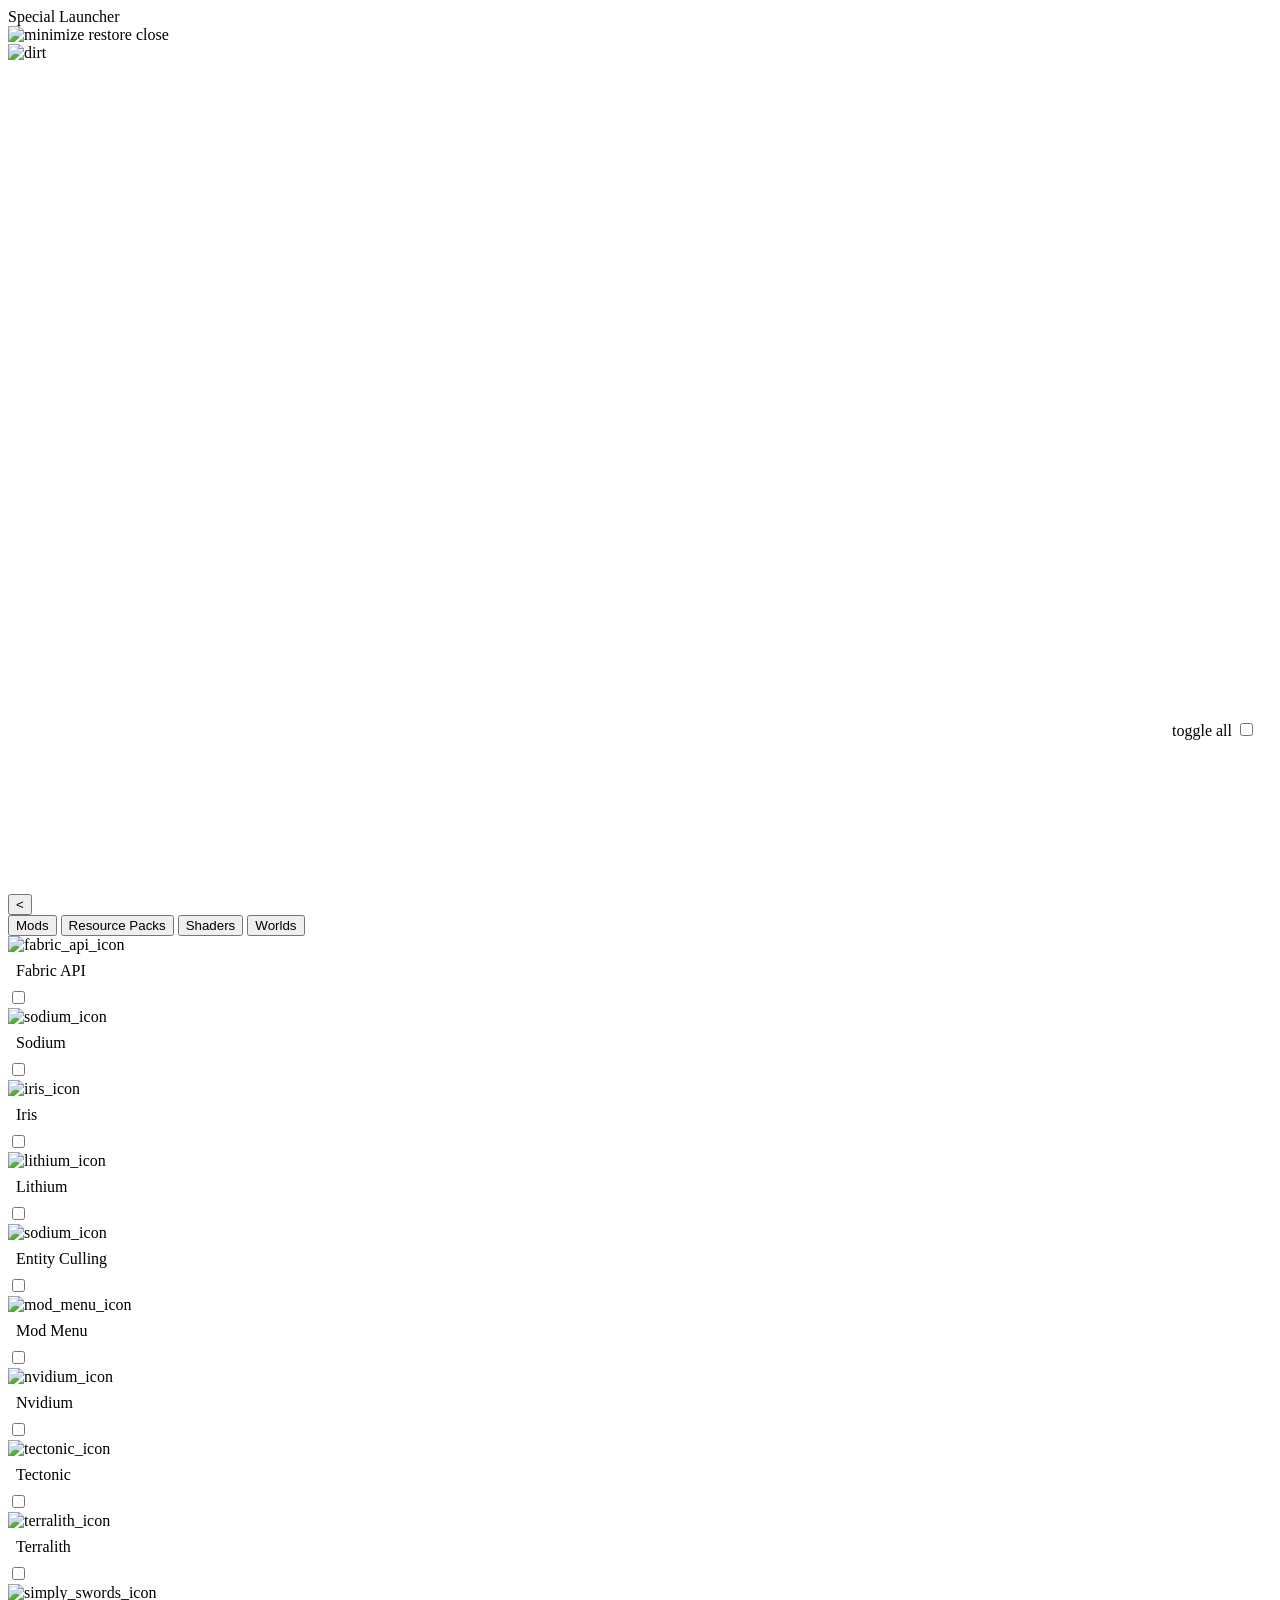
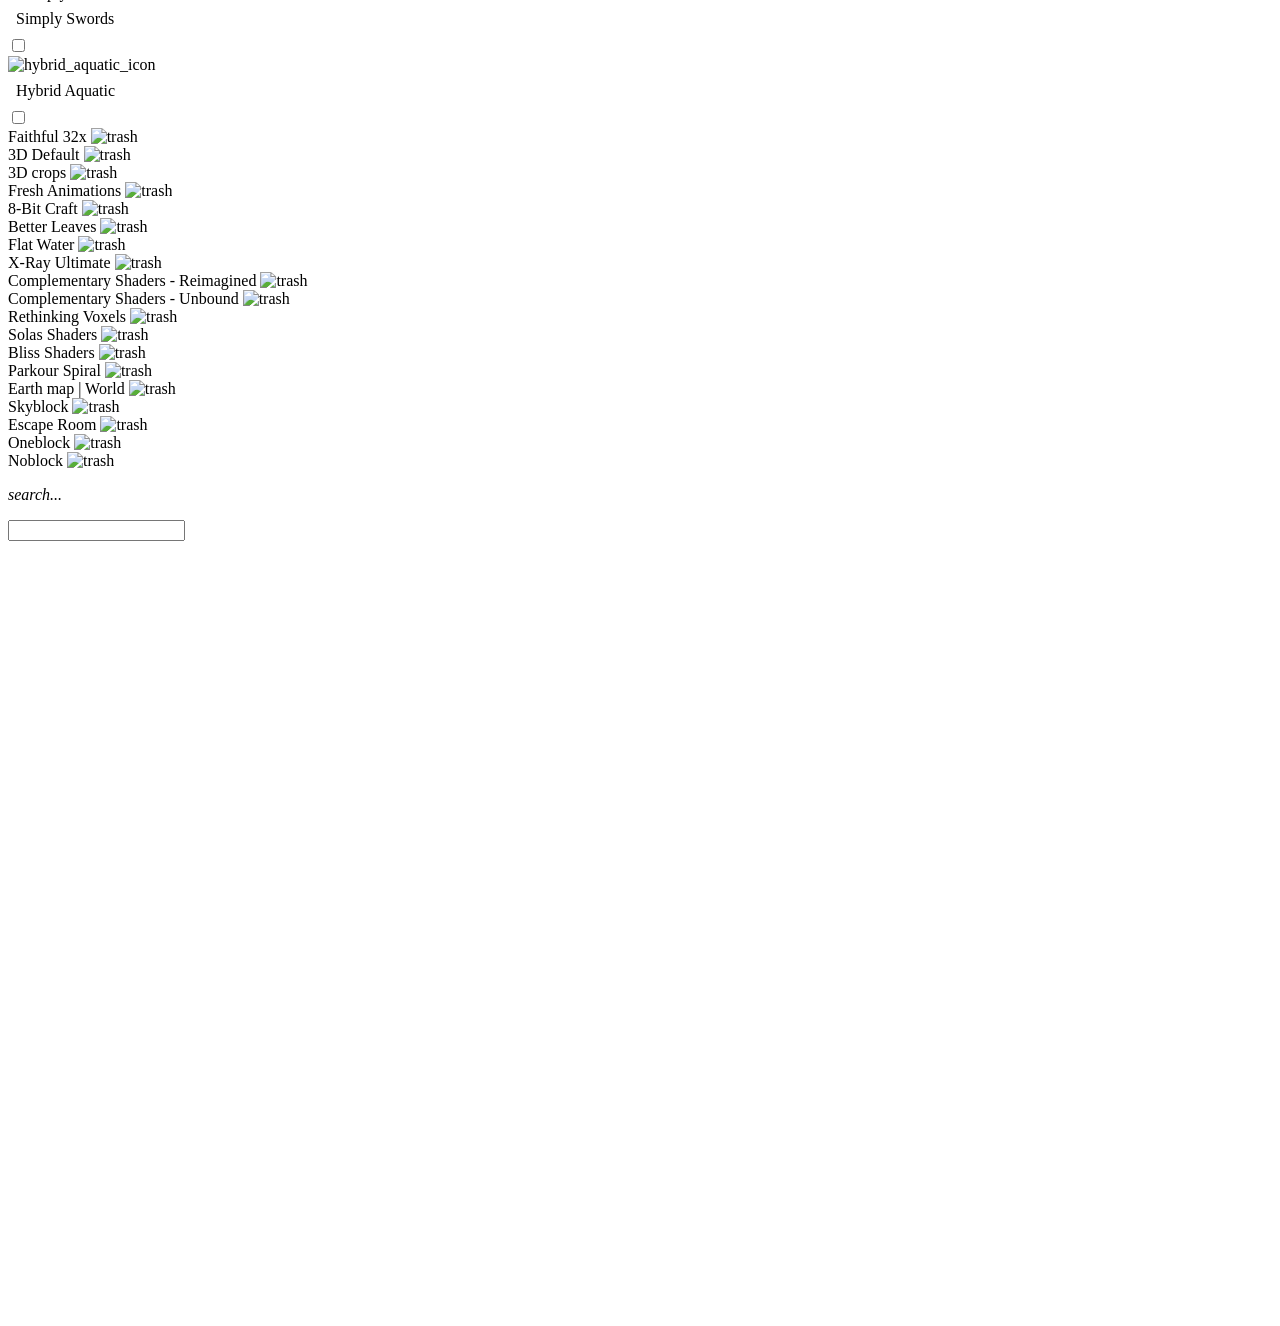
==== Edit.html @ 5695efb0 "Add files via upload" ====
<!DOCTYPE html>
<html lang="en">
    <head>
        <meta charset="UTF-8">
        <title>Special Launcher</title>

        <link rel="preconnect" href="https://fonts.googleapis.com">
        <link rel="preconnect" href="https://fonts.gstatic.com" crossorigin>
        <link href="https://fonts.googleapis.com/css2?family=Alumni+Sans:ital,wght@0,100..900;1,100..900&family=Audiowide&display=swap" rel="stylesheet">

        <link rel="stylesheet" href="css/styles.css">

    </head>
    <body>
        <div class="topBar">
            <div class="Logo">Special Launcher</div><img class="windowControl" src="https://static.vecteezy.com/system/resources/previews/015/601/387/non_2x/minimize-maximize-and-close-icons-elements-of-the-application-window-vector.jpg" alt="minimize restore close">
        </div>

        <div class="background">
            <img class="backgroundImg" src="https://images-wixmp-ed30a86b8c4ca887773594c2.wixmp.com/f/9c9e740d-df91-4221-be13-b37fb394f7f4/d4ywq8d-e1806567-312f-4e26-a769-147436e0a4c6.png/v1/fill/w_900,h_900,q_80,strp/ipad_wallpaper_mc_dirt_by_xseanx123_d4ywq8d-fullview.jpg?token=eyJ0eXAiOiJKV1QiLCJhbGciOiJIUzI1NiJ9.[base64].gZ0K_9PTV3Ivftfz1FBOGHSs0NLSWyfgqc07-NCw5w8" alt="dirt">
        </div>
        
        <div class="panel" style="width: 80rem; height: 52rem; top: 3.5rem; left: 1rem;">

        </div>

        <button class="backButton" onclick="window.location.href='index.html'"><</button>
        <div class="switcherBar">
            <button data-target="slide1" class="editSwitchers active">Mods</button>
            <button data-target="slide2" class="editSwitchers">Resource Packs</button>
            <button data-target="slide3" class="editSwitchers">Shaders</button>
            <button data-target="slide4" class="editSwitchers">Worlds</button>
        </div>
        <div class="panelsContainer">
            <div id="slide1" class="editContent active">
                <section>
                    <div class="modBlock">
                        <img src="https://cdn.modrinth.com/data/P7dR8mSH/icon.png" alt="fabric_api_icon">
                        <p style="margin: 0.5rem;">Fabric API</p>
                    <label class="switch">
                        <input type="checkbox" class="toggle_input">
                        <span class="slider"></span>
                    </label>
                    </div>
                    <div class="modBlock">
                        <img src="https://media.forgecdn.net/avatars/thumbnails/284/773/256/256/637298471098686391.png" alt="sodium_icon">
                        <p style="margin: 0.5rem;">Sodium</p>
                    <label class="switch">
                        <input type="checkbox" class="toggle_input">
                        <span class="slider"></span>
                    </label>
                    </div>
                    <div class="modBlock">
                        <img src="https://media.forgecdn.net/avatars/thumbnails/1002/450/64/64/638522657871453967.png" alt="iris_icon">
                        <p style="margin: 0.5rem;">Iris</p>
                        <label class="switch">
                            <input type="checkbox" class="toggle_input">
                            <span class="slider"></span>
                        </label>
                    </div>
                    <div class="modBlock">
                        <img src="https://media.forgecdn.net/avatars/thumbnails/246/646/64/64/637158441743060329.png" alt="lithium_icon">
                        <p style="margin: 0.5rem;">Lithium</p>
                        <label class="switch">
                            <input type="checkbox" class="toggle_input">
                            <span class="slider"></span>
                        </label>
                    </div>
                    <div class="modBlock">
                        <img src="https://cdn.modrinth.com/data/NNAgCjsB/icon.png" alt="sodium_icon">
                        <p style="margin: 0.5rem;">Entity Culling</p>
                    <label class="switch">
                        <input type="checkbox" class="toggle_input">
                        <span class="slider"></span>
                    </label>
                    </div>
                    <div class="modBlock">
                        <img src="https://media.forgecdn.net/avatars/thumbnails/1577/189/64/64/639021849968664892.png" alt="mod_menu_icon">
                        <p style="margin: 0.5rem;">Mod Menu</p>
                        <label class="switch">
                            <input type="checkbox" class="toggle_input">
                            <span class="slider"></span>
                        </label>
                    </div>
                    <div class="modBlock">
                        <img src="https://media.forgecdn.net/avatars/thumbnails/1208/205/64/64/638785460345615396.png" alt="nvidium_icon">
                        <p style="margin: 0.5rem;">Nvidium</p>
                        <label class="switch">
                            <input type="checkbox" class="toggle_input">
                            <span class="slider"></span>
                        </label>
                    </div>
                    <div class="modBlock">
                        <img src="https://media.forgecdn.net/avatars/thumbnails/1294/335/64/64/638841311022857637.png" alt="tectonic_icon">
                        <p style="margin: 0.5rem;">Tectonic</p>
                        <label class="switch">
                            <input type="checkbox" class="toggle_input">
                            <span class="slider"></span>
                        </label>
                    </div>
                    <div class="modBlock">
                        <img src="https://media.forgecdn.net/avatars/thumbnails/554/659/64/64/637897033487568646.png" alt="terralith_icon">
                        <p style="margin: 0.5rem;">Terralith</p>
                        <label class="switch">
                            <input type="checkbox" class="toggle_input">
                            <span class="slider"></span>
                        </label>
                    </div>
                    <div class="modBlock">
                        <img src="https://media.forgecdn.net/avatars/thumbnails/611/576/64/64/637996129346404798_animated.gif" alt="simply_swords_icon">
                        <p style="margin: 0.5rem;">Simply Swords</p>
                        <label class="switch">
                            <input type="checkbox" class="toggle_input">
                            <span class="slider"></span>
                        </label>
                    </div>
                    <div class="modBlock">
                        <img src="https://cdn.modrinth.com/data/HH4FjUqN/fabc8a1246571bbf44d0cb097073eafcfda2706c.png" alt="hybrid_aquatic_icon">
                        <p style="margin: 0.5rem;">Hybrid Aquatic</p>
                        <label class="switch">
                            <input type="checkbox" class="toggle_input">
                            <span class="slider"></span>
                        </label>
                    </div>
                    <p style="position: absolute; top: 44rem; right: 1.5rem;">toggle all <input type="checkbox" style="cursor: pointer;"></p>
                </section>
            </div>
            <div id="slide2" class="editContent">
                <section class="section2">
                    <div class="shaderBox">
                        Faithful 32x
                        <img src="https://cdn-icons-png.flaticon.com/512/11540/11540197.png" alt="trash" style="height: 1.5rem;">
                    </div>
                    <div class="shaderBox">
                        3D Default
                        <img src="https://cdn-icons-png.flaticon.com/512/11540/11540197.png" alt="trash" style="height: 1.5rem;">
                    </div>
                    <div class="shaderBox">
                        3D crops
                        <img src="https://cdn-icons-png.flaticon.com/512/11540/11540197.png" alt="trash" style="height: 1.5rem;">
                    </div>
                    <div class="shaderBox">
                        Fresh Animations
                        <img src="https://cdn-icons-png.flaticon.com/512/11540/11540197.png" alt="trash" style="height: 1.5rem;">
                    </div>
                    <div class="shaderBox">
                        8-Bit Craft
                        <img src="https://cdn-icons-png.flaticon.com/512/11540/11540197.png" alt="trash" style="height: 1.5rem;">
                    </div>
                    <div class="shaderBox">
                        Better Leaves
                        <img src="https://cdn-icons-png.flaticon.com/512/11540/11540197.png" alt="trash" style="height: 1.5rem;">
                    </div>
                    <div class="shaderBox">
                        Flat Water
                        <img src="https://cdn-icons-png.flaticon.com/512/11540/11540197.png" alt="trash" style="height: 1.5rem;">
                    </div>
                    <div class="shaderBox">
                        X-Ray Ultimate
                        <img src="https://cdn-icons-png.flaticon.com/512/11540/11540197.png" alt="trash" style="height: 1.5rem;">
                    </div>
                </section>
            </div>
            <div id="slide3" class="editContent">
                <section class="section2">
                    <div class="shaderBox">
                        Complementary Shaders - Reimagined
                        <img src="https://cdn-icons-png.flaticon.com/512/11540/11540197.png" alt="trash" style="height: 1.5rem;">
                    </div>
                    <div class="shaderBox">
                        Complementary Shaders - Unbound
                        <img src="https://cdn-icons-png.flaticon.com/512/11540/11540197.png" alt="trash" style="height: 1.5rem;">
                    </div>
                    <div class="shaderBox">
                        Rethinking Voxels
                        <img src="https://cdn-icons-png.flaticon.com/512/11540/11540197.png" alt="trash" style="height: 1.5rem;">
                    </div>
                    <div class="shaderBox">
                        Solas Shaders
                        <img src="https://cdn-icons-png.flaticon.com/512/11540/11540197.png" alt="trash" style="height: 1.5rem;">
                    </div>
                    <div class="shaderBox">
                        Bliss Shaders
                        <img src="https://cdn-icons-png.flaticon.com/512/11540/11540197.png" alt="trash" style="height: 1.5rem;">
                    </div>
                </section>
            </div>
            <div id="slide4" class="editContent">
                <section class="section2">
                    <div class="shaderBox">
                        Parkour Spiral
                        <img src="https://cdn-icons-png.flaticon.com/512/11540/11540197.png" alt="trash" style="height: 1.5rem;">
                    </div>
                    <div class="shaderBox">
                        Earth map | World
                        <img src="https://cdn-icons-png.flaticon.com/512/11540/11540197.png" alt="trash" style="height: 1.5rem;">
                    </div>
                    <div class="shaderBox">
                        Skyblock
                        <img src="https://cdn-icons-png.flaticon.com/512/11540/11540197.png" alt="trash" style="height: 1.5rem;">
                    </div>
                    <div class="shaderBox">
                        Escape Room
                        <img src="https://cdn-icons-png.flaticon.com/512/11540/11540197.png" alt="trash" style="height: 1.5rem;">
                    </div>
                    <div class="shaderBox">
                        Oneblock
                        <img src="https://cdn-icons-png.flaticon.com/512/11540/11540197.png" alt="trash" style="height: 1.5rem;">
                    </div>
                    <div class="shaderBox">
                        Noblock
                        <img src="https://cdn-icons-png.flaticon.com/512/11540/11540197.png" alt="trash" style="height: 1.5rem;">
                    </div>
                </section>
            </div>
        </div>

        <div class="panel" style="width: 20rem; height: 52rem; top: 3.5rem; left: 83rem">
            <p class="searchBox"><i>search...</i></p>
            <input type="search">
            <div id="searchResults"></div>
            <p class="searchBox" style="height: 10.5rem; margin-top: 0.5rem;"></p>
        </div>
        
        
        <script>
            const switchers = document.querySelectorAll('.editSwitchers');
            const slides = document.querySelectorAll('.editContent')

            switchers.forEach(switcher => {
                switcher.addEventListener('click', () => {

                    switchers.forEach(switcher => switcher.classList.remove('active'));
                    slides.forEach(slide => slide.classList.remove('active'));

                    switcher.classList.add('active');

                    const targetId = switcher.getAttribute('data-target');
                    document.getElementById(targetId).classList.add('active');
                });
            });
        </script>
    </body>
</html>
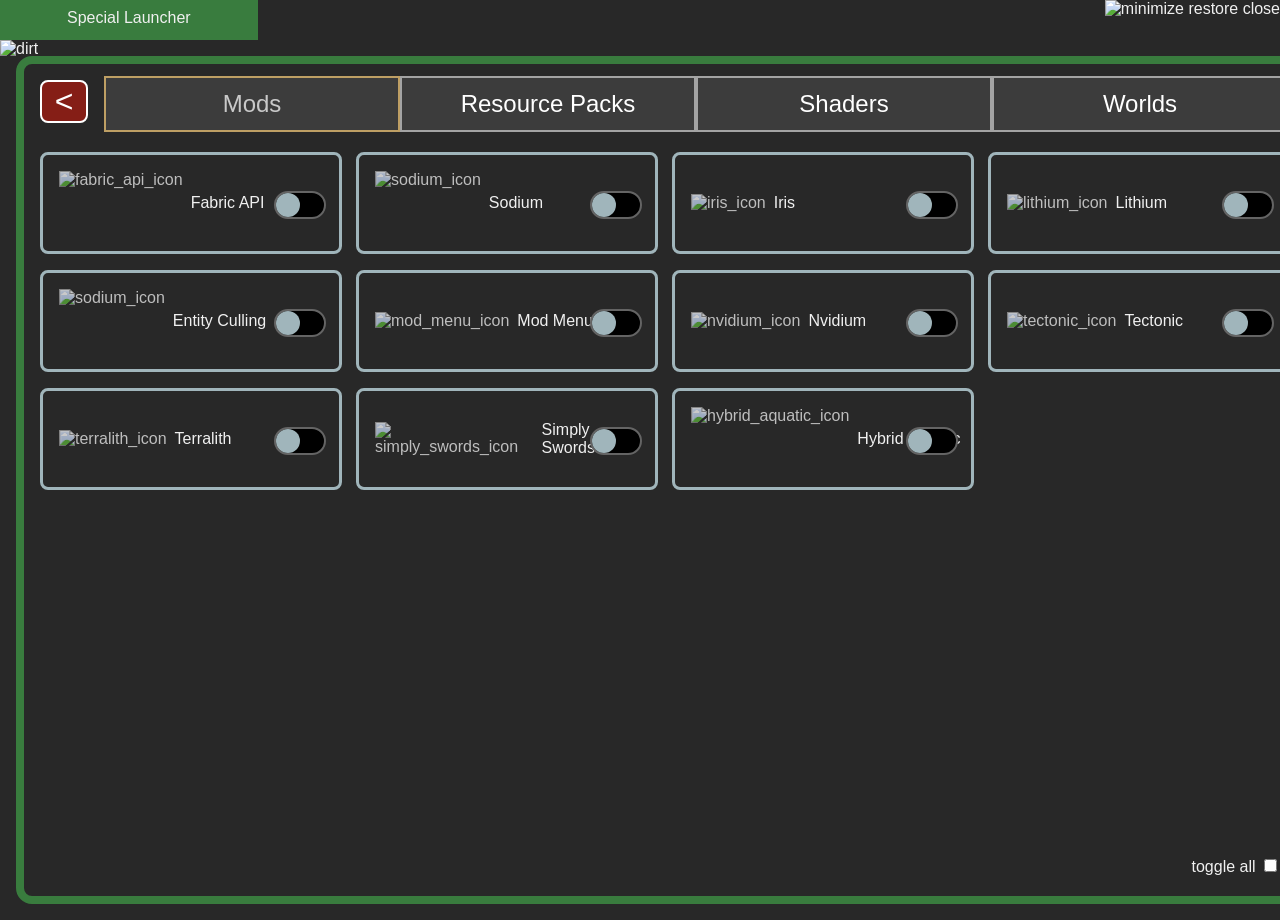
==== commit 11e54edf: "Fix HTML encoding issues in Edit.html" ====
--- a/Edit.html
+++ b/Edit.html
@@ -8,7 +8,7 @@
         <link rel="preconnect" href="https://fonts.gstatic.com" crossorigin>
         <link href="https://fonts.googleapis.com/css2?family=Alumni+Sans:ital,wght@0,100..900;1,100..900&family=Audiowide&display=swap" rel="stylesheet">
 
-        <link rel="stylesheet" href="css/styles.css">
+        <link rel="stylesheet" href="styles.css">
 
     </head>
     <body>
@@ -241,4 +241,4 @@
             });
         </script>
     </body>
-</html>+</html>
--- a/styles.css
+++ b/styles.css
@@ -0,0 +1,403 @@
+.audiowide-regular {
+  font-family: "Audiowide", sans-serif;
+  font-weight: 400;
+  font-style: normal;
+}
+
+body {
+    margin: 0;
+    background-color: rgb(40,40,40);
+    color: rgb(240,240,240);
+    font-family: "Audiowide", sans-serif;
+    user-select: none;
+}
+
+.topBar {
+    display: flex;
+    flex-direction: row;
+    height: 2.5rem;
+}
+
+.Logo {
+    display: flex;
+    border: none; border-width: 2px; border-radius: 0rem;
+    background-color: rgb(57, 124, 62);
+    padding: 0.55rem;
+    font-size: 1rem;
+    width: 15rem;
+    justify-content: center;
+}
+
+.windowControl {
+    margin-left: auto;
+    height: 2.5rem;
+}
+
+.background {
+    position: absolute;
+    inset: 0;
+    overflow: hidden;
+    height: 55rem;
+    margin-top: 2.5rem;
+}
+
+.backgroundImg {
+    width: 100%;
+}
+
+.panel {
+    background-color: rgba(40, 40, 40);
+    border-style: solid; border-color: rgb(57, 124, 62); border-width: 0.5rem; border-radius: 1rem;
+    position: absolute;
+    z-index: 10;
+}
+
+.versionsGrid {
+    display: flex;
+    flex-wrap: wrap;
+}
+
+.versionLaunch {
+    border-color: rgb(163, 163, 163); border-style: solid; border-radius: 0.25rem;
+    background-color: rgb(60, 60, 60); color: white;
+    cursor: pointer;
+    padding: 1rem;
+    width: 10rem;
+    font-size: 1rem;
+    font-family: "Audiowide", sans-serif;
+}
+
+.individualButton {
+    display: grid;
+    margin-left: 1.4rem; margin-top: 1rem;
+    width: 10rem;
+}
+
+.individualButton > * {
+    grid-column: 1;
+    grid-row: 1;
+    z-index: 10;
+}
+
+.hidden {
+    display: none;
+}
+
+.popLaunch {
+    height: 3.6rem;
+    width: 7rem;
+    font-size: 1.2rem; font-family: "Audiowide", sans-serif; color: white;
+    border-style: solid; border-radius: 0.25rem; border-color: white; box-sizing: border-box;
+    background-color: rgb(133, 30, 22);
+    margin: 0;
+    cursor: pointer;
+}
+
+.popEdit {
+    width: 3rem;
+    height: auto;
+    align-self: center;
+    padding-top: 1.3rem; padding-bottom: 1rem;
+    font-size: 0.8rem; font-family: "Audiowide", sans-serif; color: rgb(180, 180, 180);
+    border-style: solid; border-radius: 0.25rem; border-color: white; box-sizing: border-box;
+    background-color: rgb(31, 31, 31);
+    margin: 0;
+    cursor: pointer;
+}
+
+#account {
+    display: flex;
+    flex-wrap: wrap;
+}
+.accountTab {
+    background-color: rgb(33, 33, 33); 
+    width: 20rem; height: 6rem;
+    margin: 1rem;
+    text-align: center;
+    border-radius: 0.5rem; border-style: solid; border-color:rgb(65, 65, 65);
+}
+
+.changeSkin {
+    position: absolute;
+    top: 10rem; left: 12.5rem;
+    height: 2.5rem; width: 12rem;
+    background-color: rgb(131, 104, 70);
+    border-style: solid; border-radius: 0.25rem; border-color: rgb(190, 159, 100);
+    font-family: "Audiowide", sans-serif;
+    font-size: 1.1rem;
+    cursor: pointer;
+}
+.changeSkin:hover {
+    background-color: rgb(121, 94, 60);
+}
+
+.consoleThing {
+    background-color: rgb(15, 15, 15);
+    height: 32rem;
+    width: 29rem;
+    justify-self: center;
+    border-radius: 0.5rem;
+}
+
+.plusSign {
+    display: grid;
+    position: absolute;
+    top: 26rem; left: 66rem;
+    justify-content: center; align-content: center;
+    width: 2.5rem; height: 2.5rem; padding: 0.5rem;
+    border-style: solid; border-color: rgb(90, 90, 90); border-radius: 0.5rem; border-width: 0.2rem;
+    font-size: 2.5rem; color: rgb(90, 90, 90); background-color: rgb(40, 40, 40);
+    cursor: pointer;
+}
+.plusSign:hover {
+    background-color: rgb(49, 49, 49)
+}
+
+.backButton {
+    position: absolute; top: 5rem; left: 2.5rem;
+    border-style: solid; border-radius: 0.5rem; border-color: white;
+    font-size: 2rem; font-family: "Audiowide", sans-serif; color: white;
+    background-color: rgb(133, 30, 22);
+    width: 3rem;
+    cursor: pointer;
+    z-index: 10;
+}
+
+.panelsContainer {
+    position: relative;
+    margin-top: 6rem;
+}
+
+.switcherBar {
+    display: flex;
+    position: absolute; top: 4.75rem; left: 6.5rem;
+    z-index: 10;
+
+}
+.editSwitchers {
+    position: relative;
+    border-style: solid; border-color: rgb(163, 163, 163);
+    font-size: 1.5rem; font-family: "Audiowide", sans-serif; color: white;
+    background-color: rgb(60, 60, 60);
+    width: 18.5rem; height: 3.5rem;
+    cursor: pointer
+}
+.editSwitchers:hover {
+    background-color: rgb(65,65,65);
+}
+.editSwitchers.active {
+    border-color: rgb(190, 159, 100);
+    color: rgb(201, 201, 201);
+}
+
+.editContent {
+    display: none;
+}
+.editContent.active {
+    display: block;
+}
+
+section {
+    display: grid;
+    grid-template-columns: repeat(4, 1fr);
+    position: relative;
+    z-index: 10;
+    margin-left: 2.5rem;
+    width: 79rem;
+}
+
+.modBlock {
+    display: flex;
+    width: 18.5rem; height: 6rem;
+    border-style: solid; border-color: rgb(160, 181, 187); border-radius: 0.5rem;
+    margin-top: 1rem;
+    align-items: center;
+}
+.modBlock:has(.toggle_input:checked) {
+    border-color: white;
+}
+.modBlock > img {
+    opacity: 0.75;
+}
+.modBlock:has(.toggle_input:checked) > img {
+    opacity: 1;
+}
+
+img[alt="fabric_api_icon"] {
+    height: 4rem;
+    align-self: center;
+    margin-left: 1rem;
+}
+img[alt="sodium_icon"] {
+    height: 4rem;
+    align-self: center;
+    margin-left: 1rem;
+}
+img[alt="iris_icon"] {
+    margin-left: 1rem;
+}
+img[alt="lithium_icon"] {
+    margin-left: 1rem;
+}
+img[alt="mod_menu_icon"] {
+    margin-left: 1rem;
+}
+img[alt="nvidium_icon"] {
+    margin-left: 1rem;
+}
+img[alt="tectonic_icon"] {
+    margin-left: 1rem;
+}
+img[alt="terralith_icon"] {
+    margin-left: 1rem;
+}
+img[alt="simply_swords_icon"] {
+    margin-left: 1rem;
+}
+img[alt="hybrid_aquatic_icon"] {
+    margin-left: 1rem;
+    height: 4rem;
+    align-self: center;
+}
+img[alt="entity_culling_icon"] {
+    margin-left: 1rem;
+}
+
+.switch {
+    position: absolute;
+    margin-left: 14rem;
+    display: inline-block;
+    width: 3rem; height: 1.5rem;
+}
+.switch input {
+    opacity: 0;
+    width: 0; height: 0;
+}
+
+.slider {
+    position: absolute;
+    cursor: pointer;
+    background-color: rgb(0, 0, 0);
+    transition: 0.2s;
+    border-radius: 5rem; border-style: solid; border-width: 2px; border-color: rgb(100, 100, 100);
+    width: 3rem; height: 1.5rem;
+}
+.slider::before {
+    position: absolute;
+    content:"";
+    height: 1.5rem; width: 1.5rem;
+    background-color: rgb(160, 181, 187);
+    transition: 0.2s;
+    border-radius: 50%;
+}
+
+input:checked + .slider {
+    background-color: rgb(57, 124, 62);
+}
+input:checked + .slider::before {
+    transform: translateX(1.5rem);
+}
+
+.section2 {
+    display: flex;
+    flex-wrap: wrap;
+    position: absolute;
+    margin-top: 1rem;
+}
+.shaderBox {
+    display:flex;
+    border-style: solid; border-width: 2px;
+    padding: 0.5rem;
+    margin-top: 0.5rem;
+    width: 76.5rem;
+}
+img[alt="trash"] {
+    margin-left: auto;
+    cursor: pointer;
+}
+
+.searchBox {
+    padding: 0.5rem;
+    background-color: rgb(66, 66, 66);
+    color: gray;
+    text-indent: 0.5rem;
+    border-radius: 0.5rem;
+    width: 90%;
+    justify-self: center;
+}
+input[type="search"] {
+    position: absolute;
+    top: 1.2rem; left: 1rem;
+    height: 2rem; width: 18rem;
+    background: transparent;
+    border: none;
+    color: white;
+    outline: none;
+    font-family: "Audiowide", sans-serif;
+}
+#searchResults {
+    background-color: black;
+    height: 35rem; width: 19rem;
+    justify-self: center;
+    margin-top: 0.5rem;
+}
+
+.serverBlock {
+    display: flex;
+    overflow: wrap;
+    border-style: solid; border-radius: 0.5rem; border-color: rgb(160, 181, 187);
+    height: 16rem; width: 22rem;
+    margin-left: 0.5rem;
+}
+.serverButton {
+    position: absolute;
+    top: 14rem; left: 13rem;
+    height: 4rem; width: 9rem;
+    font-family: inherit; font-size: 1rem;
+    border-style: solid; border-radius: 0.25rem; border-color: rgb(0, 0, 0);
+    background-color: rgb(133, 30, 22);
+    color: white;
+    cursor: pointer;
+}
+
+.settings {
+    display: flex;
+    background-color: rgb(0, 0, 0);
+    border-style: solid; border-radius: 3rem; border-color:rgb(165, 165, 165);
+    position: absolute;
+    top: 14.25rem; left: 8.5rem;
+    cursor: pointer;
+    width: 3.5rem;
+    justify-content: center;
+}
+img[alt="settings button"] {
+    height: 3rem;
+}
+
+#addServer {
+    display: flex;
+    border-style: solid; border-width: 3px; border-radius: 0.5rem; border-color: rgb(100, 100, 100);
+    background-color: rgb(40,40,40);
+    height: 4rem; width: 4rem;
+    align-items: center; justify-content: center;
+    font-size: 3rem;
+    color:rgb(100, 100, 100);
+    margin-top: 5.5rem; margin-left: 9rem;
+    cursor: pointer;
+}
+#addServer:hover {
+    background-color: rgb(50,50,50);
+}
+
+#newServer {
+    position: absolute;
+    top: 5rem; left: 54rem;
+    color: rgb(100, 100, 100);
+}
+
+
+.skin {
+    height: 20rem;
+    margin-left: 1.5rem;
+    margin-top: 1rem;
+}
